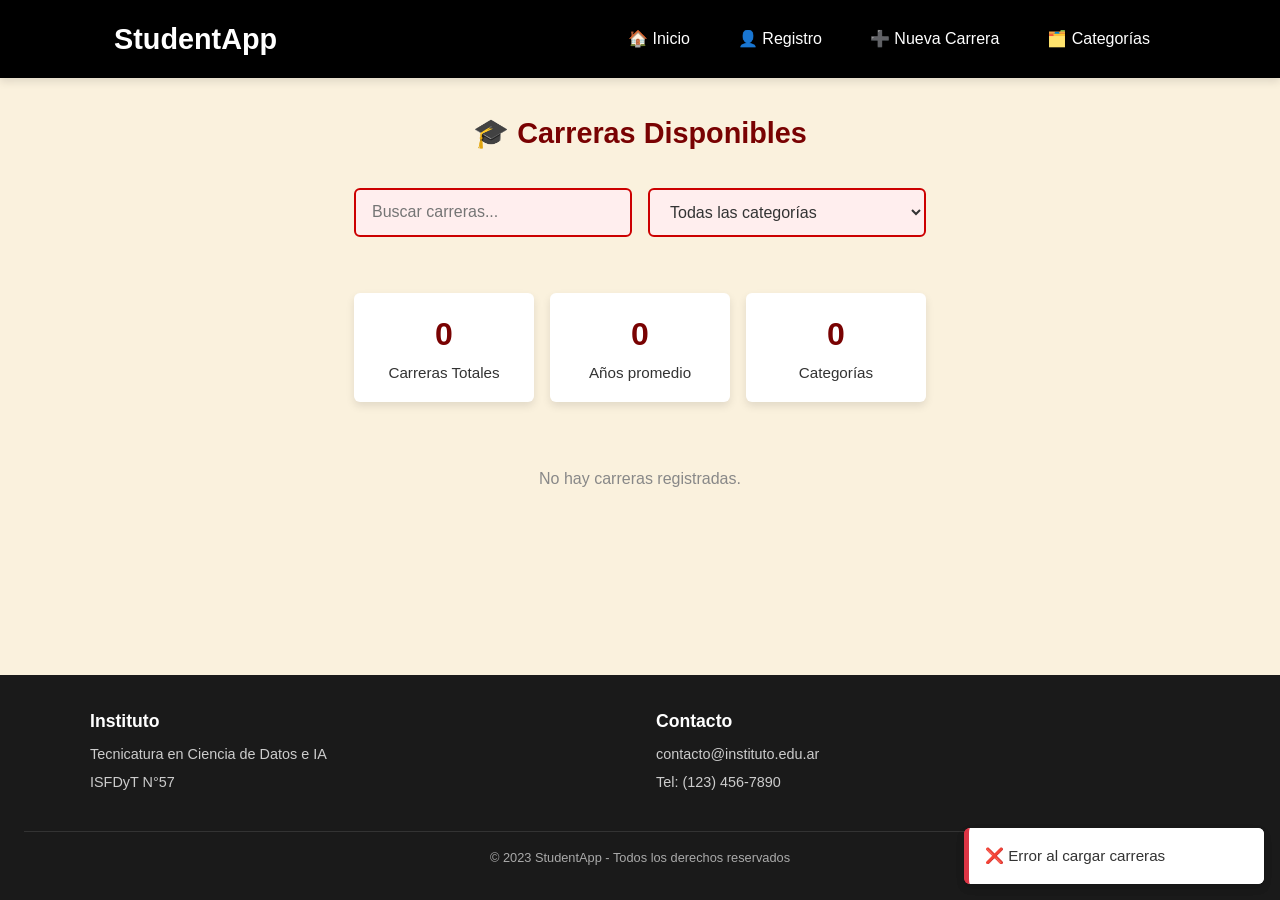
==== front/carreras.html @ f6d2ecb5 "Practico tp-1" ====
<!DOCTYPE html>
<html lang="es">
<head>
  <meta charset="UTF-8">
  <title>Carreras Disponibles - StudentApp</title>
  <meta name="viewport" content="width=device-width, initial-scale=1.0">
  <link rel="stylesheet" href="styles1.css">
</head>
<body>
  <nav class="navbar">
    <div class="navbar-container">
      <a href="index.html" class="logo">StudentApp</a>
      <ul class="nav-links" id="navLinks">
        <li><a href="index.html" class="nav-link">🏠 Inicio</a></li>
        <li><a href="registro.html" class="nav-link">👤 Registro</a></li>
        <li><a href="nuevas-carreras.html" class="nav-link">➕ Nueva Carrera</a></li>
        <li><a href="categorias.html" class="nav-link">🗂️ Categorías</a></li>
      </ul>
    </div>
  </nav>

  <main class="main-container">
    <div class="page-header">
      <h1>🎓 Carreras Disponibles</h1>
      <div class="search-box">
        <input type="text" id="careerSearch" placeholder="Buscar carreras..." oninput="filterCareers()">
        <select id="categoryFilter" onchange="filterCareers()">
          <option value="">Todas las categorías</option>
        </select>
      </div>
    </div>

    <div class="career-stats">
      <div class="stat-card">
        <span class="stat-number" id="totalCareers">0</span>
        <span class="stat-label">Carreras Totales</span>
      </div>
      <div class="stat-card">
        <span class="stat-number" id="averageDuration">0</span>
        <span class="stat-label">Años promedio</span>
      </div>
      <div class="stat-card">
        <span class="stat-number" id="totalCategories">0</span>
        <span class="stat-label">Categorías</span>
      </div>
    </div>

    <div class="career-grid" id="careerGrid">
      <div class="loader">Cargando carreras...</div>
    </div>
  </main>

  <footer class="site-footer">
    <div class="footer-content">
      <div class="footer-section">
        <h4>Instituto</h4>
        <p>Tecnicatura en Ciencia de Datos e IA</p>
        <p>ISFDyT N°57</p>
      </div>
      <div class="footer-section">
        <h4>Contacto</h4>
        <p>contacto@instituto.edu.ar</p>
        <p>Tel: (123) 456-7890</p>
      </div>
    </div>
    <div class="footer-bottom">
      <p>&copy; 2023 StudentApp - Todos los derechos reservados</p>
    </div>
  </footer>

  <script>
    const API_URL = "http://localhost:5001/api";
    const headers = {
      "Authorization": "Bearer 12345ABCDEF"
    };

    // Inicialización
    document.addEventListener('DOMContentLoaded', async () => {
      await loadCategoryOptions();
      await renderCareerCards();
      calculateStats();
    });

    // Cargar opciones de categorías para el filtro
    async function loadCategoryOptions() {
      const select = document.getElementById("categoryFilter");
      
      try {
        const response = await fetch(`${API_URL}/categories`, { headers });
        if (!response.ok) throw new Error("Error al cargar categorías");
        
        const categories = await response.json();
        
        categories.forEach(category => {
          const option = document.createElement("option");
          option.value = category.name;
          option.textContent = category.name;
          select.appendChild(option);
        });
      } catch (error) {
        console.error("Error al cargar categorías:", error);
      }
    }

    // Obtener listado de carreras
    async function getCareers() {
      try {
        const response = await fetch(`${API_URL}/careers`, { headers });
        if (!response.ok) throw new Error("Error al cargar carreras");
        return await response.json();
      } catch (error) {
        console.error("Error:", error);
        showNotification("❌ Error al cargar carreras", false);
        return [];
      }
    }

    // Mostrar carreras en el grid
    async function renderCareerCards(careers = null) {
      const container = document.getElementById("careerGrid");
      container.innerHTML = "<div class='loader'>Cargando carreras...</div>";
      
      const careersData = careers || await getCareers();
      
      if (careersData.length === 0) {
        container.innerHTML = "<p class='no-results'>No hay carreras registradas.</p>";
        return;
      }
      
      container.innerHTML = careersData.map(career => `
        <div class="career-card" data-category="${career.category || ''}">
          <div class="career-emoji">${career.emoji || "🎓"}</div>
          <div class="career-content">
            <h3>${career.name}</h3>
            <div class="career-meta">
              <p><strong>Duración:</strong> ${career.duration || "-"} años</p>
              ${career.category ? `<p><strong>Categoría:</strong> ${career.category}</p>` : ''}
            </div>
            ${career.description ? `<p class="career-description">${career.description}</p>` : ''}
          </div>
        </div>
      `).join('');
    }

    // Filtrar carreras por búsqueda y categoría
    async function filterCareers() {
      const searchTerm = document.getElementById("careerSearch").value.toLowerCase();
      const categoryFilter = document.getElementById("categoryFilter").value;
      const careers = await getCareers();
      
      const filtered = careers.filter(career => {
        const matchesSearch = career.name.toLowerCase().includes(searchTerm) ||
                            (career.description && career.description.toLowerCase().includes(searchTerm));
        
        const matchesCategory = !categoryFilter || 
                              (career.category && career.category === categoryFilter);
        
        return matchesSearch && matchesCategory;
      });
      
      await renderCareerCards(filtered);
      calculateStats(filtered);
    }

    // Calcular estadísticas
    async function calculateStats(careers = null) {
      const careersData = careers || await getCareers();
      const totalCareers = careersData.length;
      
      const durations = careersData.map(c => parseInt(c.duration) || 0).filter(d => d > 0);
      const averageDuration = durations.length > 0 
        ? (durations.reduce((a, b) => a + b, 0) / durations.length).toFixed(1)
        : 0;
      
      const uniqueCategories = new Set(careersData.map(c => c.category).filter(Boolean));
      
      document.getElementById("totalCareers").textContent = totalCareers;
      document.getElementById("averageDuration").textContent = averageDuration;
      document.getElementById("totalCategories").textContent = uniqueCategories.size;
    }

    // Mostrar notificación
    function showNotification(message, isSuccess = true) {
      const notification = document.createElement('div');
      notification.className = `notification ${isSuccess ? 'success' : 'error'}`;
      notification.textContent = message;
      document.body.appendChild(notification);
      
      setTimeout(() => {
        notification.remove();
      }, 3000);
    }
  </script>
</body>
</html>
---- front/styles1.css ----
/* ===== VARIABLES GLOBALES ===== */
:root {
  --color-fondo: #faf1dd;
  --color-primario: #790202;
  --color-secundario: #600000;
  --color-texto: #333;
  --color-blanco: #fff;
  --color-borde: #cc0000;
  --color-input-fondo: #ffeeee;
  --color-navbar: #000000;
  --color-footer: #1a1a1a;
  --sombra: 0 4px 8px rgba(0, 0, 0, 0.1);
  --radio-borde: 6px;
  --color-input-border: #ddd;
  --color-input-focus: var(--color-primario);
  --color-input-error: #dc3545;
  --color-input-placeholder: #999;
  --color-input-text: #333;
  --input-padding: 0.8rem 1rem;
  --ancho-maximo: 1100px;
}

/* ===== ESTILOS BASE ===== */
* {
  box-sizing: border-box;
  margin: 0;
  padding: 0;
}

body {
  font-family: 'Segoe UI', Tahoma, Geneva, Verdana, sans-serif;
  background-color: var(--color-fondo);
  color: var(--color-texto);
  line-height: 1.6;
  min-height: 100vh;
  display: flex;
  flex-direction: column;
}

/* Se mantiene la clase main-container para las otras páginas */
main.main-container {
  flex: 1;
  padding: 2rem 1rem;
  max-width: var(--ancho-maximo);
  margin: 0 auto;
}

h1, h2, h3 {
  text-align: center;
  color: var(--color-primario);
  margin-bottom: 1rem;
}

/* ===== NAVBAR ===== */
.navbar {
  background-color: var(--color-navbar);
  box-shadow: var(--sombra);
  padding: 1rem 0;
  position: sticky;
  top: 0;
  z-index: 100;
}

.navbar-container {
  max-width: var(--ancho-maximo);
  margin: 0 auto;
  padding: 0 1.5rem;
  display: flex;
  justify-content: space-between;
  align-items: center;
}

.logo {
  color: var(--color-blanco);
  font-size: 1.8rem;
  text-decoration: none;
  font-weight: 700;
}

.nav-links {
  list-style: none;
  display: flex;
  gap: 1rem;
}

.nav-link {
  color: var(--color-blanco);
  text-decoration: none;
  padding: 0.5rem 1rem;
  border-radius: var(--radio-borde);
  transition: background 0.3s;
  font-size: 1rem;
}

.nav-link:hover {
  background-color: var(--color-primario);
}

/* ===== ELEMENTOS FORMULARIO ESTANDARIZADOS ===== */
input[type="text"],
input[type="number"],
select,
textarea,
button {
  width: 100%;
  padding: var(--input-padding);
  border: 2px solid var(--color-input-border);
  border-radius: var(--radio-borde);
  background-color: var(--color-input-fondo);
  color: var(--color-input-text);
  font-size: 1rem;
}

input:focus,
select:focus,
textarea:focus {
  border-color: var(--color-input-focus);
  outline: none;
}

button {
  cursor: pointer;
  transition: background-color 0.3s;
  font-weight: 500;
}

.action-button {
  background-color: var(--color-primario);
  color: var(--color-blanco);
}

.action-button:hover {
  background-color: var(--color-secundario);
}

.danger-button {
  background-color: var(--color-input-error);
  color: var(--color-blanco);
}

.danger-button:hover {
  background-color: #b02a37;
}

.form-group {
  margin-bottom: 1.2rem;
}

label {
  display: block;
  margin-bottom: 0.4rem;
  font-weight: 600;
}

.error-feedback {
  font-size: 0.85rem;
  color: var(--color-input-error);
  margin-top: 0.3rem;
  display: none;
}

.input-error {
  border-color: var(--color-input-error) !important;
}

.input-success {
  border-color: #28a745 !important;
}

/* ===== LAYOUT Y CENTRADO GENERAL ===== */
.container {
  max-width: var(--ancho-maximo);
  margin: 0 auto;
  padding: 2rem 1rem;
}

.section {
  background-color: var(--color-blanco);
  border-radius: var(--radio-borde);
  box-shadow: var(--sombra);
  padding: 2rem;
  margin-bottom: 2rem;
}

/* ===== FOOTER ===== */
.site-footer {
  background-color: var(--color-footer);
  color: var(--color-blanco);
  padding: 2rem 1.5rem;
  font-size: 0.9rem;
  margin-top: auto;
}

.footer-content {
  max-width: var(--ancho-maximo);
  margin: 0 auto;
  display: grid;
  grid-template-columns: repeat(auto-fit, minmax(220px, 1fr));
  gap: 2rem;
}

.footer-section h4 {
  margin-bottom: 0.5rem;
  font-size: 1.1rem;
  color: var(--color-blanco);
}

.footer-section p {
  margin: 0.3rem 0;
  color: #ccc;
}

.footer-bottom {
  text-align: center;
  border-top: 1px solid #333;
  padding-top: 1rem;
  margin-top: 2rem;
  font-size: 0.8rem;
  color: #aaa;
}

/* ===== INICIO / HERO ===== */
.hero {
    display: flex;
    flex-direction: column; /* Apila el texto y el carrusel */
    align-items: center;
    justify-content: center;
    padding: 2rem 1.5rem;
    text-align: center;
    background-color: var(--color-fondo); /* Fondo del hero */
    width: 100%; /* Ocupa todo el ancho */
    margin-bottom: 2rem; /* Espacio antes de las acciones destacadas */
}

.hero-text h1 {
  font-size: 2.2rem;
  margin-bottom: 0.5rem;
  color: var(--color-primario);
}

.hero-text .subtitle {
  font-size: 1.1rem;
  color: #666;
  margin-bottom: 2rem;
}

.hero-content {
  display: flex;
  flex-direction: column;
  align-items: center;
  gap: 2rem;
  width: 100%; /* Para que las acciones destacadas puedan expandirse */
}

.hero-image { /* Si este elemento ya no se usa, puedes quitarlo */
  max-width: 100%;
  border-radius: var(--radio-borde);
  box-shadow: var(--sombra);
  max-height: 320px;
  object-fit: cover;
}

.hero-actions {
  display: grid;
  grid-template-columns: repeat(auto-fit, minmax(260px, 1fr));
  gap: 1.5rem;
  width: 100%;
  margin-top: 2rem;
  max-width: var(--ancho-maximo); /* Para que no ocupe más del ancho máximo */
  padding: 0 1.5rem; /* Padding a los lados */
}

.action-card {
  background-color: var(--color-blanco);
  border-radius: var(--radio-borde);
  box-shadow: var(--sombra);
  padding: 1.5rem;
  display: flex;
  flex-direction: column;
  justify-content: space-between;
  text-align: left;
  transition: transform 0.2s, box-shadow 0.2s;
}

.action-card:hover {
  transform: translateY(-4px);
  box-shadow: 0 6px 12px rgba(0, 0, 0, 0.1);
}

.action-card h3 {
  color: var(--color-primario);
  margin-bottom: 0.5rem;
}

.action-card p {
  color: #555;
  margin-bottom: 1rem;
}

.action-card .action-button {
  background-color: var(--color-primario);
  color: var(--color-blanco);
  padding: 0.7rem 1rem;
  border: none;
  border-radius: var(--radio-borde);
  text-decoration: none;
  text-align: center;
  font-weight: 500;
  transition: background-color 0.3s;
}

.action-card .action-button:hover {
  background-color: var(--color-secundario);
}

/* ===== NUEVO LAYOUT PARA INICIO (CARRUSEL + ACTION-CARDS) ===== */
.hero-layout {
  display: grid;
  grid-template-columns: 1.2fr 1fr; /* antes era 1fr 1fr */
  gap: 2rem;
  align-items: center;
  justify-content: center;
  max-width: var(--ancho-maximo);
  margin: 0 auto;
  padding: 1rem 1.5rem;
}

.hero-layout .carousel-wrapper {
  margin: 0; /* Eliminamos el margen auto */
  justify-self: end; /* Lo empuja levemente a la izquierda */
  max-width: 100%;
}

.hero-layout .hero-actions {
  display: flex;
  flex-direction: column;
  gap: 1.5rem;
  margin: 0;
  padding: 0;
}

/* ===== CARRUSEL DE INICIO ===== */
.carousel-wrapper {
    position: relative;
    max-width: 800px;
    width: 90%;
    margin: 2rem auto;
    overflow: hidden;
    border-radius: var(--radio-borde);
    box-shadow: var(--sombra);
    background-color: var(--color-blanco);
    aspect-ratio: 16 / 9;
    display: flex; /* Añadido para centrar el carrusel en su wrapper */
    align-items: center;
    justify-content: center;
}

.carousel-container {
    display: flex;
    width: 100%;
    height: 100%;
    transition: transform 0.5s ease-in-out;
}

.carousel-slide {
    flex-shrink: 0;
    width: 100%;
    height: 100%;
    display: flex;
    justify-content: center;
    align-items: center;
    overflow: hidden;
}

.carousel-slide img {
    width: 100%;
    height: 100%;
    object-fit: cover;
    display: block;
}

.carousel-control {
    position: absolute;
    top: 50%;
    transform: translateY(-50%);
    background-color: rgba(0, 0, 0, 0.5);
    color: white;
    border: none;
    width: 40px; /* Ancho fijo para que no se extienda */
    height: 40px; /* Alto fijo */
    display: flex; /* Para centrar el contenido (la flecha) */
    align-items: center;
    justify-content: center;
    cursor: pointer;
    font-size: 1.5rem; /* Tamaño de la flecha */
    border-radius: 50%; /* Para que sea circular */
    transition: background-color 0.3s ease;
    z-index: 10;
}

.carousel-control:hover {
    background-color: rgba(0, 0, 0, 0.7);
}

.carousel-control.prev {
    left: 10px;
}

.carousel-control.next {
    right: 10px;
}

.carousel-indicators {
    position: absolute;
    bottom: 10px;
    left: 50%;
    transform: translateX(-50%);
    display: flex;
    gap: 8px;
    z-index: 10;
}

.carousel-indicators span {
    display: block;
    width: 10px;
    height: 10px;
    background-color: rgba(255, 255, 255, 0.7);
    border-radius: 50%;
    cursor: pointer;
    transition: background-color 0.3s ease, transform 0.2s ease;
}

.carousel-indicators span.active {
    background-color: var(--color-primario);
    transform: scale(1.2);
}


/* ===== REGISTRO DE ESTUDIANTES ===== */
#registro-container {
  display: flex;
  gap: 2rem;
  justify-content: center;
  margin-top: 2rem;
  flex-wrap: nowrap;
}

.registro-card {
  background-color: var(--color-blanco);
  border-radius: var(--radio-borde);
  padding: 1.5rem;
  box-shadow: var(--sombra);
}

.registro-card h2 {
  margin-bottom: 1rem;
  color: var(--color-primario);
}

/* ===== FORMULARIOS ===== */
.form-group {
  margin-bottom: 1rem;
}

.form-group label {
  font-weight: bold;
  margin-bottom: 0.4rem;
  display: block;
  color: var(--color-texto);
}

.form-group input,
.form-group select {
  width: 100%;
  padding: var(--input-padding);
  border: 2px solid var(--color-input-border);
  border-radius: var(--radio-borde);
  background-color: var(--color-input-fondo);
  color: var(--color-input-text);
}

.form-group input:focus,
.form-group select:focus {
  outline: none;
  border-color: var(--color-input-focus);
}

/* ===== BOTONES ===== */
.action-button {
  background-color: var(--color-primario);
  color: var(--color-blanco);
  border: none;
  padding: 0.7rem 1.2rem;
  border-radius: var(--radio-borde);
  cursor: pointer;
  transition: background 0.3s;
  width: 100%;
}

.action-button:hover {
  background-color: var(--color-secundario);
}

.danger-card {
  border-left: 5px solid var(--color-input-error);
}

.danger-button {
  background-color: var(--color-input-error);
  color: var(--color-blanco);
  border: none;
  padding: 0.7rem 1.2rem;
  border-radius: var(--radio-borde);
  cursor: pointer;
  width: 100%;
  transition: background 0.3s;
}

.danger-button:hover {
  background-color: #b02a37;
}

/* ===== ERRORES DE VALIDACIÓN ===== */
.input-error {
  border-color: var(--color-input-error) !important;
}

.input-success {
  border-color: #28a745 !important;
}

.error-feedback {
  font-size: 0.85rem;
  color: var(--color-input-error);
  margin-top: 0.3rem;
}

/* ===== TABS DE BÚSQUEDA ===== */
.search-tabs {
  display: flex;
  gap: 0.5rem;
  margin-bottom: 1rem;
}

.tab-button {
  flex: 1;
  padding: 0.6rem;
  border: none;
  background-color: #eee;
  border-radius: var(--radio-borde);
  cursor: pointer;
  font-weight: bold;
  transition: background 0.2s;
}

.tab-button.active {
  background-color: var(--color-primario);
  color: var(--color-blanco);
}

.tab-button:hover {
  background-color: var(--color-secundario);
  color: var(--color-blanco);
}

.search-tab-content {
  display: none;
}

.search-tab-content.active {
  display: block;
}

/* ===== RESULTADOS DE BÚSQUEDA ===== */
.result-container {
  margin-top: 1rem;
}

.student-details {
  background-color: #f9f9f9;
  padding: 1rem;
  border-radius: var(--radio-borde);
  border-left: 4px solid var(--color-primario);
}

.students-list {
  display: grid;
  gap: 1rem;
  margin-top: 1rem;
}

.student-card {
  background-color: #fefefe;
  border: 1px solid #ddd;
  padding: 1rem;
  border-radius: var(--radio-borde);
}

/* ===== TOASTS ===== */
.toast-notification {
  position: fixed;
  bottom: 1rem;
  right: 1rem;
  background-color: var(--color-blanco);
  color: var(--color-texto);
  padding: 0.8rem 1rem;
  border-left: 5px solid;
  box-shadow: var(--sombra);
  border-radius: var(--radio-borde);
  display: flex;
  align-items: center;
  gap: 0.5rem;
  z-index: 999;
  animation: fadeIn 0.3s ease;
}

.toast-notification.success { border-color: #28a745; }
.toast-notification.error   { border-color: var(--color-input-error); }

.toast-icon {
  font-size: 1.2rem;
}

.toast-slide-out {
  opacity: 0;
  transition: opacity 0.3s ease;
}

/* ===== LOADER ===== */
.button-loading {
  opacity: 0.6;
  pointer-events: none;
}

/* ===== ANIMACIONES ===== */
@keyframes fadeIn {
  from { opacity: 0; transform: translateY(10px); }
  to   { opacity: 1; transform: translateY(0); }
}

/* ===== NUEVAS CARRERAS ===== */
.career-management {
  display: grid;
  grid-template-columns: 350px 1fr;
  gap: 2rem;
  margin-top: 2rem;
}

/* FORMULARIO */
.career-form {
  background: var(--color-blanco);
  padding: 1.5rem;
  border-radius: var(--radio-borde);
  box-shadow: var(--sombra);
  height: fit-content;
  position: sticky;
  top: 1rem;
}

.career-form h2 {
  margin-bottom: 1rem;
  color: var(--color-primario);
}

/* CAMPOS DEL FORMULARIO */
.form-group {
  margin-bottom: 1rem;
}

.form-group label {
  display: block;
  font-weight: bold;
  margin-bottom: 0.4rem;
  color: var(--color-texto);
}

.form-group input,
.form-group select,
.form-group textarea {
  width: 100%;
  padding: var(--input-padding);
  border: 2px solid var(--color-input-border);
  border-radius: var(--radio-borde);
  background-color: var(--color-input-fondo);
  color: var(--color-input-text);
  resize: vertical;
}

.form-group input:focus,
.form-group select:focus,
.form-group textarea:focus {
  border-color: var(--color-input-focus);
  outline: none;
}

.error-feedback {
  font-size: 0.85rem;
  color: var(--color-input-error);
  margin-top: 0.3rem;
  display: none;
}

.input-error {
  border-color: var(--color-input-error) !important;
}

.input-success {
  border-color: #28a745 !important;
}

/* BOTÓN CREAR CARRERA */
.action-button {
  background-color: var(--color-primario);
  color: var(--color-blanco);
  border: none;
  padding: 0.7rem 1.2rem;
  border-radius: var(--radio-borde);
  cursor: pointer;
  width: 100%;
  transition: background 0.3s;
  margin-top: 1rem;
}

.action-button:hover {
  background-color: var(--color-secundario);
}

/* SECCIÓN LISTADO */
.career-list {
  background: var(--color-blanco);
  padding: 1.5rem;
  border-radius: var(--radio-borde);
  box-shadow: var(--sombra);
}

.career-list h2 {
  margin-bottom: 1rem;
  color: var(--color-primario);
}

.search-box {
  margin-bottom: 1.5rem;
}

.search-box input {
  width: 100%;
  padding: 0.7rem;
  border: 2px solid var(--color-borde);
  border-radius: var(--radio-borde);
  background-color: var(--color-input-fondo);
  color: var(--color-input-text);
}

/* GRID DE CARRERAS */
.careers-grid {
  display: grid;
  grid-template-columns: repeat(auto-fill, minmax(280px, 1fr));
  gap: 1.5rem;
}

/* TARJETA DE CARRERA */
.career-card {
  border: 1px solid #eee;
  border-radius: var(--radio-borde);
  padding: 1rem;
  transition: transform 0.2s, box-shadow 0.2s;
  background: white;
}

.career-card:hover {
  transform: translateY(-3px);
  box-shadow: var(--sombra);
}

.career-header {
  display: flex;
  align-items: center;
  gap: 0.5rem;
  margin-bottom: 0.5rem;
}

.career-emoji {
  font-size: 1.5rem;
}

.career-header h3 {
  font-size: 1.1rem;
  color: var(--color-primario);
  margin: 0;
}

.career-details {
  margin: 1rem 0;
  color: #555;
}

.career-details p {
  margin-bottom: 0.5rem;
}

/* BOTÓN ELIMINAR */
.danger-button {
  background-color: var(--color-input-error);
  color: white;
  border: none;
  padding: 0.5rem 1rem;
  border-radius: var(--radio-borde);
  cursor: pointer;
  width: 100%;
  transition: background 0.2s;
}

.danger-button:hover {
  background-color: #b02a37;
}

/* TOAST NOTIFICATIONS */
.toast-notification {
  position: fixed;
  bottom: 1rem;
  right: 1rem;
  background-color: var(--color-blanco);
  color: var(--color-texto);
  padding: 0.8rem 1rem;
  border-left: 5px solid;
  box-shadow: var(--sombra);
  border-radius: var(--radio-borde);
  display: flex;
  align-items: center;
  gap: 0.5rem;
  z-index: 999;
  animation: fadeIn 0.3s ease;
}

.toast-notification.success { border-color: #28a745; }
.toast-notification.error   { border-color: var(--color-input-error); }

.toast-icon {
  font-size: 1.2rem;
}

.toast-slide-out {
  opacity: 0;
  transition: opacity 0.3s ease;
}

.button-loading {
  opacity: 0.6;
  pointer-events: none;
}

@keyframes fadeIn {
  from { opacity: 0; transform: translateY(10px); }
  to   { opacity: 1; transform: translateY(0); }
}

/* ===== GESTIÓN DE CATEGORÍAS ===== */
.category-management {
  display: flex;
  gap: 2rem;
  margin-top: 2rem;
  align-items: auto; /* Asegura que se alineen arriba */
  /* Añadimos flex-wrap para que si no hay espacio suficiente, los ítems se envuelvan */
  flex-wrap: wrap; /* Permite que los elementos se envuelvan a la siguiente línea si no hay espacio */
}

.category-form {
  background: var(--color-blanco);
  padding: 1.5rem;
  border-radius: var(--radio-borde);
  box-shadow: var(--sombra);
  height: fit-content;
  position: sticky;
  top: 1rem;
  flex: 0 0 350px; /* flex-grow:0, flex-shrink:0, flex-basis:350px */
  max-width: 100%; /* Asegura que no se desborde en pantallas muy pequeñas */
}

.category-form h2 {
  margin-bottom: 1rem;
  color: var(--color-primario);
}

.form-group {
  margin-bottom: 1rem;
}

.form-group label {
  display: block;
  font-weight: bold;
  margin-bottom: 0.3rem;
  color: var(--color-texto);
}

.input-with-icon {
  position: relative;
}

.input-with-icon input {
  width: 100%;
  padding: var(--input-padding);
  padding-right: 2.5rem;
  border: 2px solid var(--color-borde);
  border-radius: var(--radio-borde);
  background-color: var(--color-input-fondo);
  color: var(--color-input-text);
}

.input-icon {
  position: absolute;
  right: 1rem;
  top: 50%;
  transform: translateY(-50%);
  color: var(--color-input-placeholder);
}

.form-hint {
  font-size: 0.85rem;
  color: var(--color-input-placeholder);
  margin-top: 0.3rem;
}

.action-button {
  background: var(--color-primario);
  color: white;
  border: none;
  padding: 0.7rem 1rem;
  border-radius: var(--radio-borde);
  cursor: pointer;
  width: 100%;
  display: flex;
  align-items: center;
  justify-content: center;
  gap: 0.5rem;
  transition: background 0.2s;
}

.action-button:hover {
  background: #a80000;
}

.category-list {
  background: var(--color-blanco);
  padding: 1.5rem;
  border-radius: var(--radio-borde);
  box-shadow: var(--sombra);
  flex: 1; /* Permite que la lista crezca y ocupe el espacio restante */
}

.section-header {
  display: flex;
  justify-content: space-between;
  align-items: center;
  margin-bottom: 1.5rem;
}

.search-box input {
  width: 100%;
  padding: 0.7rem;
  border: 2px solid var(--color-borde);
  border-radius: var(--radio-borde);
  background-color: var(--color-input-fondo);
  color: var(--color-input-text);
}

.categories-grid {
  /* ESTO YA ESTÁ CORRECTO PARA ENVOLVER LAS TARJETAS */
  display: grid;
  grid-template-columns: repeat(auto-fill, minmax(280px, 1fr));
  gap: 1.5rem;
}

.category-card {
  border: 1px solid #eee;
  border-radius: var(--radio-borde);
  padding: 1rem;
  transition: transform 0.2s, box-shadow 0.2s;
  background: white;
}

.category-card:hover {
  transform: translateY(-3px);
  box-shadow: var(--sombra);
}

.category-icon {
  font-size: 1.5rem;
  margin-bottom: 0.5rem;
}

.category-info h3 {
  margin: 0.5rem 0;
  color: var(--color-primario);
}

.category-meta {
  font-size: 0.9rem;
  color: #555;
  display: flex;
  justify-content: space-between;
}

.danger-button {
  background: var(--color-primario);
  color: white;
  border: none;
  padding: 0.5rem 1rem;
  border-radius: var(--radio-borde);
  cursor: pointer;
  width: 100%;
  margin-top: 1rem;
  transition: background 0.2s;
}

.danger-button:hover {
  background: #c82333;
}

.loading-spinner {
  text-align: center;
  color: var(--color-texto);
}

.spinner {
  border: 4px solid #eee;
  border-top: 4px solid var(--color-primario);
  border-radius: 50%;
  width: 30px;
  height: 30px;
  animation: spin 1s linear infinite;
  margin: 0 auto 1rem;
}

@keyframes spin {
  to {
    transform: rotate(360deg);
  }
}

.notification {
  position: fixed;
  bottom: 1rem;
  right: 1rem;
  background-color: var(--color-blanco);
  border-left: 6px solid;
  padding: 1rem;
  border-radius: var(--radio-borde);
  box-shadow: var(--sombra);
  display: flex;
  align-items: center;
  gap: 1rem;
  min-width: 300px;
  z-index: 1000;
  transition: opacity 0.3s ease;
}

.notification.success {
  border-color: #28a745;
}

.notification.error {
  border-color: var(--color-input-error);
}

.notification-icon {
  font-size: 1.5rem;
}

.notification-content {
  flex: 1;
}

.notification-close {
  background: none;
  border: none;
  font-size: 1.2rem;
  cursor: pointer;
}

.notification.fade-out {
  opacity: 0;
}

/* ===== CARRERAS DISPONIBLES ===== */
.page-header {
  display: flex;
  flex-direction: column;
  gap: 1rem;
  margin-bottom: 2rem;
}

.page-header h1 {
  color: var(--color-primario);
  font-size: 1.8rem;
}

.search-box {
  display: flex;
  flex-wrap: wrap;
  gap: 1rem;
}

.search-box input,
.search-box select {
  flex: 1;
  min-width: 220px;
  padding: var(--input-padding);
  border: 2px solid var(--color-borde);
  border-radius: var(--radio-borde);
  background-color: var(--color-input-fondo);
  color: var(--color-input-text);
}

/* ===== ESTADÍSTICAS ===== */
.career-stats {
  display: flex;
  flex-wrap: wrap;
  gap: 1rem;
  margin-bottom: 2rem;
}

.stat-card {
  background-color: var(--color-blanco);
  border-radius: var(--radio-borde);
  box-shadow: var(--sombra);
  padding: 1rem 1.5rem;
  flex: 1;
  min-width: 180px;
  text-align: center;
}

.stat-number {
  font-size: 2rem;
  font-weight: bold;
  color: var(--color-primario);
  display: block;
}

.stat-label {
  font-size: 0.95rem;
  color: var(--color-texto);
  margin-top: 0.3rem;
}

/* ===== GRID DE CARRERAS ===== */
.career-grid {
  display: grid;
  grid-template-columns: repeat(auto-fill, minmax(280px, 1fr));
  gap: 1.5rem;
}

/* ===== TARJETA DE CARRERA ===== */
.career-card {
  background-color: var(--color-blanco);
  border-radius: var(--radio-borde);
  box-shadow: var(--sombra);
  padding: 1.2rem;
  transition: transform 0.2s, box-shadow 0.2s;
  display: flex;
  flex-direction: column;
  gap: 0.8rem;
}

.career-card:hover {
  transform: translateY(-3px);
  box-shadow: 0 6px 12px rgba(0, 0, 0, 0.1);
}

.career-emoji {
  font-size: 2rem;
}

.career-content h3 {
  color: var(--color-primario);
  font-size: 1.2rem;
  margin-bottom: 0.3rem;
}

.career-meta {
  font-size: 0.95rem;
  color: #555;
  line-height: 1.4;
}

.career-description {
  font-size: 0.9rem;
  color: #666;
}

/* ===== MENSAJES ===== */
.no-results {
  text-align: center;
  color: #888;
  padding: 2rem 0;
}

.loader {
  text-align: center;
  color: #999;
  padding: 2rem;
}

/* ===== NOTIFICACIONES ===== */
.notification {
  position: fixed;
  bottom: 1rem;
  right: 1rem;
  background-color: var(--color-blanco);
  color: var(--color-texto);
  padding: 1rem;
  border-left: 5px solid;
  border-radius: var(--radio-borde);
  box-shadow: var(--sombra);
  z-index: 1000;
  font-size: 0.95rem;
}

.notification.success { border-color: #28a745; }
.notification.error { border-color: var(--color-input-error); }
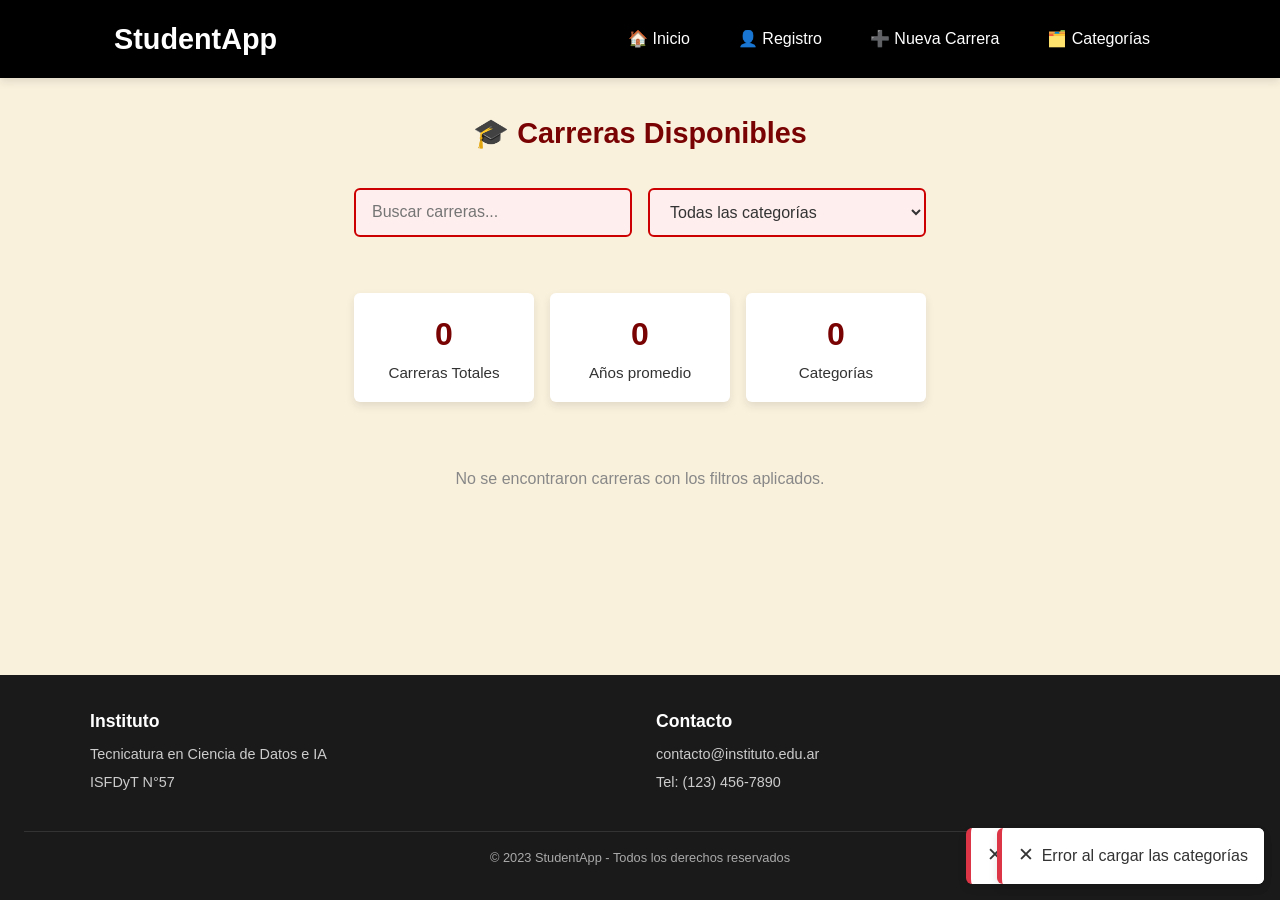
==== commit bf25c4b0: "Ultimas modificaciones" ====
--- a/front/carreras.html
+++ b/front/carreras.html
@@ -23,8 +23,8 @@
     <div class="page-header">
       <h1>🎓 Carreras Disponibles</h1>
       <div class="search-box">
-        <input type="text" id="careerSearch" placeholder="Buscar carreras..." oninput="filterCareers()">
-        <select id="categoryFilter" onchange="filterCareers()">
+        <input type="text" id="careerSearch" placeholder="Buscar carreras...">
+        <select id="categoryFilter">
           <option value="">Todas las categorías</option>
         </select>
       </div>
@@ -67,129 +67,6 @@
       <p>&copy; 2023 StudentApp - Todos los derechos reservados</p>
     </div>
   </footer>
-
-  <script>
-    const API_URL = "http://localhost:5001/api";
-    const headers = {
-      "Authorization": "Bearer 12345ABCDEF"
-    };
-
-    // Inicialización
-    document.addEventListener('DOMContentLoaded', async () => {
-      await loadCategoryOptions();
-      await renderCareerCards();
-      calculateStats();
-    });
-
-    // Cargar opciones de categorías para el filtro
-    async function loadCategoryOptions() {
-      const select = document.getElementById("categoryFilter");
-      
-      try {
-        const response = await fetch(`${API_URL}/categories`, { headers });
-        if (!response.ok) throw new Error("Error al cargar categorías");
-        
-        const categories = await response.json();
-        
-        categories.forEach(category => {
-          const option = document.createElement("option");
-          option.value = category.name;
-          option.textContent = category.name;
-          select.appendChild(option);
-        });
-      } catch (error) {
-        console.error("Error al cargar categorías:", error);
-      }
-    }
-
-    // Obtener listado de carreras
-    async function getCareers() {
-      try {
-        const response = await fetch(`${API_URL}/careers`, { headers });
-        if (!response.ok) throw new Error("Error al cargar carreras");
-        return await response.json();
-      } catch (error) {
-        console.error("Error:", error);
-        showNotification("❌ Error al cargar carreras", false);
-        return [];
-      }
-    }
-
-    // Mostrar carreras en el grid
-    async function renderCareerCards(careers = null) {
-      const container = document.getElementById("careerGrid");
-      container.innerHTML = "<div class='loader'>Cargando carreras...</div>";
-      
-      const careersData = careers || await getCareers();
-      
-      if (careersData.length === 0) {
-        container.innerHTML = "<p class='no-results'>No hay carreras registradas.</p>";
-        return;
-      }
-      
-      container.innerHTML = careersData.map(career => `
-        <div class="career-card" data-category="${career.category || ''}">
-          <div class="career-emoji">${career.emoji || "🎓"}</div>
-          <div class="career-content">
-            <h3>${career.name}</h3>
-            <div class="career-meta">
-              <p><strong>Duración:</strong> ${career.duration || "-"} años</p>
-              ${career.category ? `<p><strong>Categoría:</strong> ${career.category}</p>` : ''}
-            </div>
-            ${career.description ? `<p class="career-description">${career.description}</p>` : ''}
-          </div>
-        </div>
-      `).join('');
-    }
-
-    // Filtrar carreras por búsqueda y categoría
-    async function filterCareers() {
-      const searchTerm = document.getElementById("careerSearch").value.toLowerCase();
-      const categoryFilter = document.getElementById("categoryFilter").value;
-      const careers = await getCareers();
-      
-      const filtered = careers.filter(career => {
-        const matchesSearch = career.name.toLowerCase().includes(searchTerm) ||
-                            (career.description && career.description.toLowerCase().includes(searchTerm));
-        
-        const matchesCategory = !categoryFilter || 
-                              (career.category && career.category === categoryFilter);
-        
-        return matchesSearch && matchesCategory;
-      });
-      
-      await renderCareerCards(filtered);
-      calculateStats(filtered);
-    }
-
-    // Calcular estadísticas
-    async function calculateStats(careers = null) {
-      const careersData = careers || await getCareers();
-      const totalCareers = careersData.length;
-      
-      const durations = careersData.map(c => parseInt(c.duration) || 0).filter(d => d > 0);
-      const averageDuration = durations.length > 0 
-        ? (durations.reduce((a, b) => a + b, 0) / durations.length).toFixed(1)
-        : 0;
-      
-      const uniqueCategories = new Set(careersData.map(c => c.category).filter(Boolean));
-      
-      document.getElementById("totalCareers").textContent = totalCareers;
-      document.getElementById("averageDuration").textContent = averageDuration;
-      document.getElementById("totalCategories").textContent = uniqueCategories.size;
-    }
-
-    // Mostrar notificación
-    function showNotification(message, isSuccess = true) {
-      const notification = document.createElement('div');
-      notification.className = `notification ${isSuccess ? 'success' : 'error'}`;
-      notification.textContent = message;
-      document.body.appendChild(notification);
-      
-      setTimeout(() => {
-        notification.remove();
-      }, 3000);
-    }
-  </script>
+<script src="app.js"></script>
 </body>
 </html>
--- a/front/styles1.css
+++ b/front/styles1.css
@@ -17,7 +17,7 @@
   --color-input-placeholder: #999;
   --color-input-text: #333;
   --input-padding: 0.8rem 1rem;
-  --ancho-maximo: 1100px;
+  --ancho-maximo: 1100px; /* Puedes ajustar este valor si quieres más ancho general */
 }
 
 /* ===== ESTILOS BASE ===== */
@@ -40,7 +40,7 @@
 /* Se mantiene la clase main-container para las otras páginas */
 main.main-container {
   flex: 1;
-  padding: 2rem 1rem;
+  padding: 2rem 1rem; /* Padding superior e inferior consistente */
   max-width: var(--ancho-maximo);
   margin: 0 auto;
 }
@@ -643,7 +643,7 @@
   display: grid;
   grid-template-columns: 350px 1fr;
   gap: 2rem;
-  margin-top: 2rem;
+  /* Eliminado: margin-top: 2rem; */ /* ¡CAMBIO CLAVE! */
 }
 
 /* FORMULARIO */
@@ -653,8 +653,10 @@
   border-radius: var(--radio-borde);
   box-shadow: var(--sombra);
   height: fit-content;
-  position: sticky;
-  top: 1rem;
+  /* Eliminado: position: sticky; */
+  /* Eliminado: top: 1rem; */
+  flex: 0 0 350px;
+  max-width: 100%;
 }
 
 .career-form h2 {
@@ -844,11 +846,13 @@
   transition: opacity 0.3s ease;
 }
 
+/* ===== LOADER ===== */
 .button-loading {
   opacity: 0.6;
   pointer-events: none;
 }
 
+/* ===== ANIMACIONES ===== */
 @keyframes fadeIn {
   from { opacity: 0; transform: translateY(10px); }
   to   { opacity: 1; transform: translateY(0); }
@@ -858,10 +862,9 @@
 .category-management {
   display: flex;
   gap: 2rem;
-  margin-top: 2rem;
-  align-items: auto; /* Asegura que se alineen arriba */
-  /* Añadimos flex-wrap para que si no hay espacio suficiente, los ítems se envuelvan */
+  align-items: flex-start; /* Alinea los ítems al inicio del contenedor flex */
   flex-wrap: wrap; /* Permite que los elementos se envuelvan a la siguiente línea si no hay espacio */
+  justify-content: center; /* Centra los elementos horizontalmente cuando se envuelven o hay espacio extra */
 }
 
 .category-form {
@@ -870,10 +873,12 @@
   border-radius: var(--radio-borde);
   box-shadow: var(--sombra);
   height: fit-content;
-  position: sticky;
-  top: 1rem;
-  flex: 0 0 350px; /* flex-grow:0, flex-shrink:0, flex-basis:350px */
-  max-width: 100%; /* Asegura que no se desborde en pantallas muy pequeñas */
+  /* Las propiedades sticky fueron eliminadas en una revisión anterior */
+  
+  /* Flexibilidad para el formulario: permite encogerse y crecer, con un ancho base preferido */
+  flex: 1 1 350px; /* flex-grow: 1, flex-shrink: 1, flex-basis: 350px */
+  min-width: 300px; /* Asegura que el formulario no sea demasiado pequeño antes de envolverse */
+  max-width: 100%; /* Evita desbordamientos en pantallas muy pequeñas */
 }
 
 .category-form h2 {
@@ -944,7 +949,9 @@
   padding: 1.5rem;
   border-radius: var(--radio-borde);
   box-shadow: var(--sombra);
-  flex: 1; /* Permite que la lista crezca y ocupe el espacio restante */
+  /* Flexibilidad para la lista: permite encogerse y crecer, con un ancho base preferido */
+  flex: 1 1 450px; /* flex-grow: 1, flex-shrink: 1, flex-basis: 450px */
+  min-width: 300px; /* Asegura que la lista no sea demasiado pequeña antes de envolverse */
 }
 
 .section-header {
@@ -964,7 +971,6 @@
 }
 
 .categories-grid {
-  /* ESTO YA ESTÁ CORRECTO PARA ENVOLVER LAS TARJETAS */
   display: grid;
   grid-template-columns: repeat(auto-fill, minmax(280px, 1fr));
   gap: 1.5rem;
